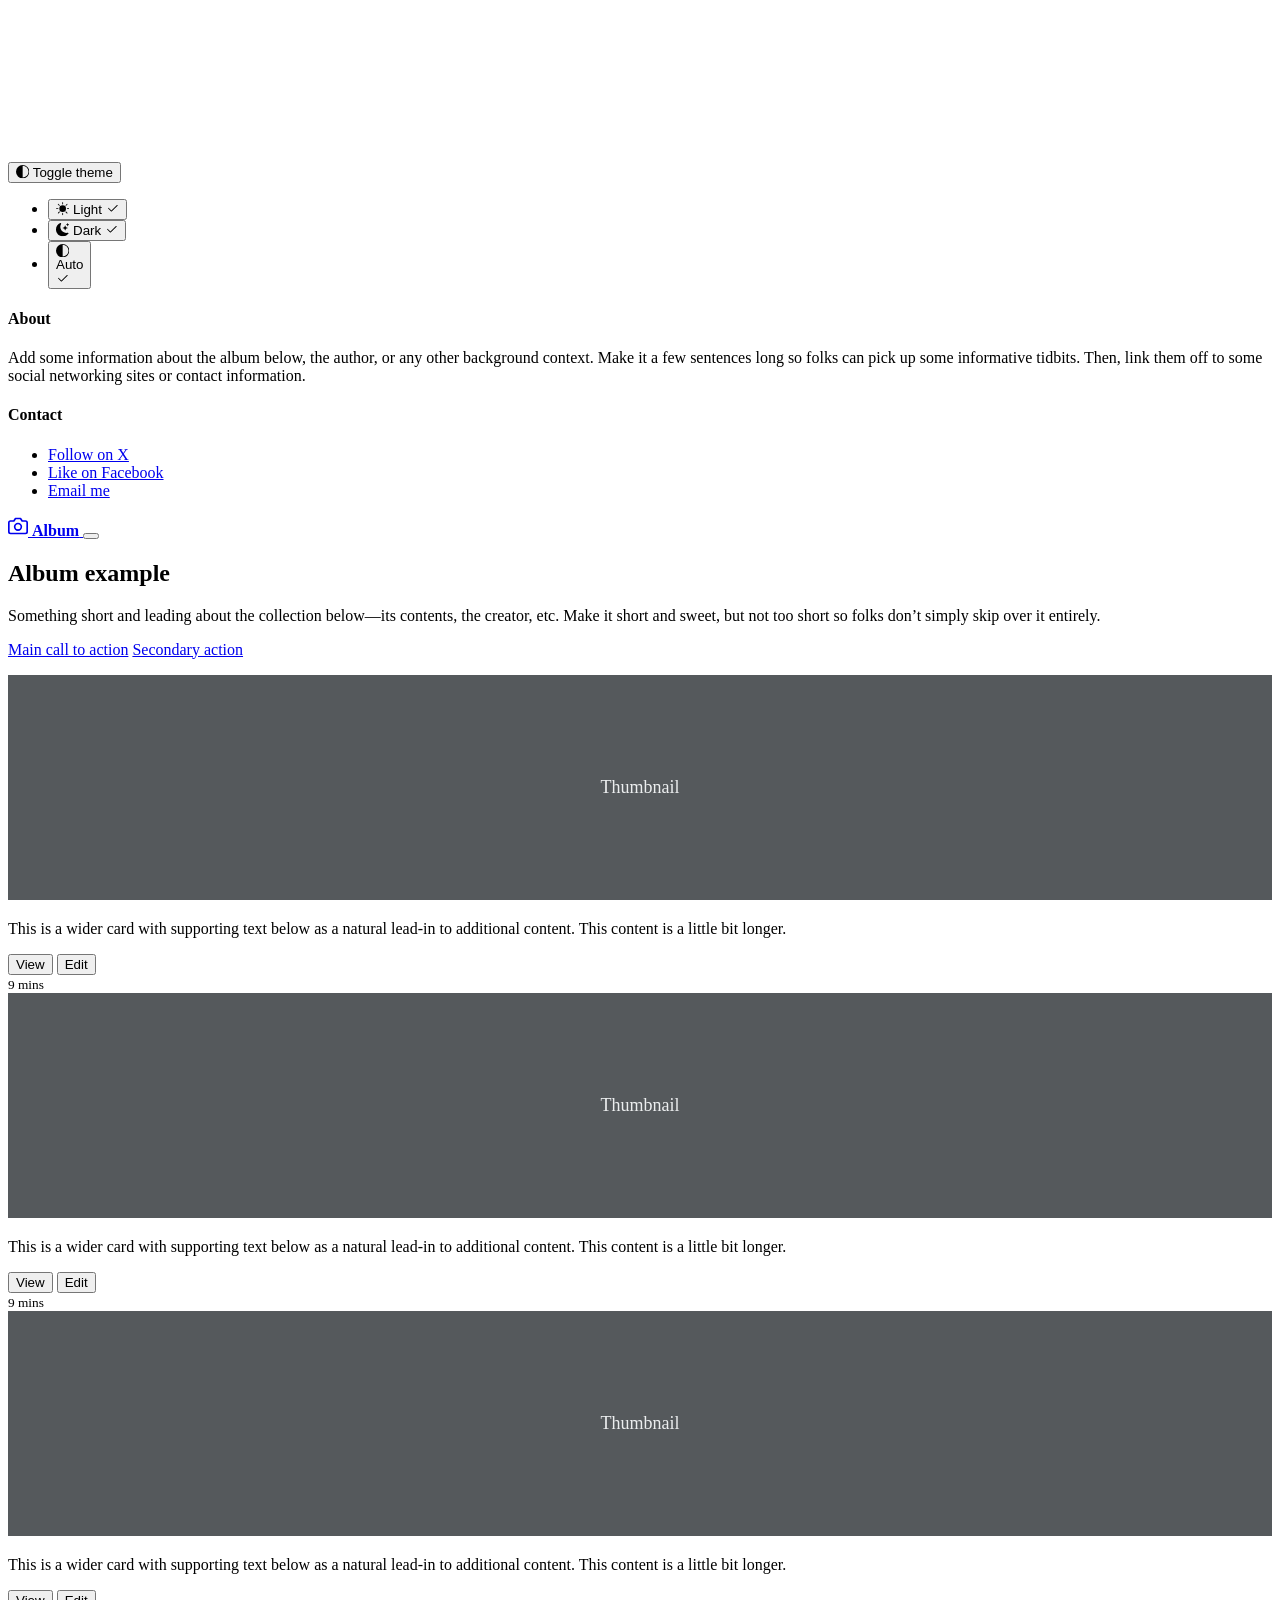
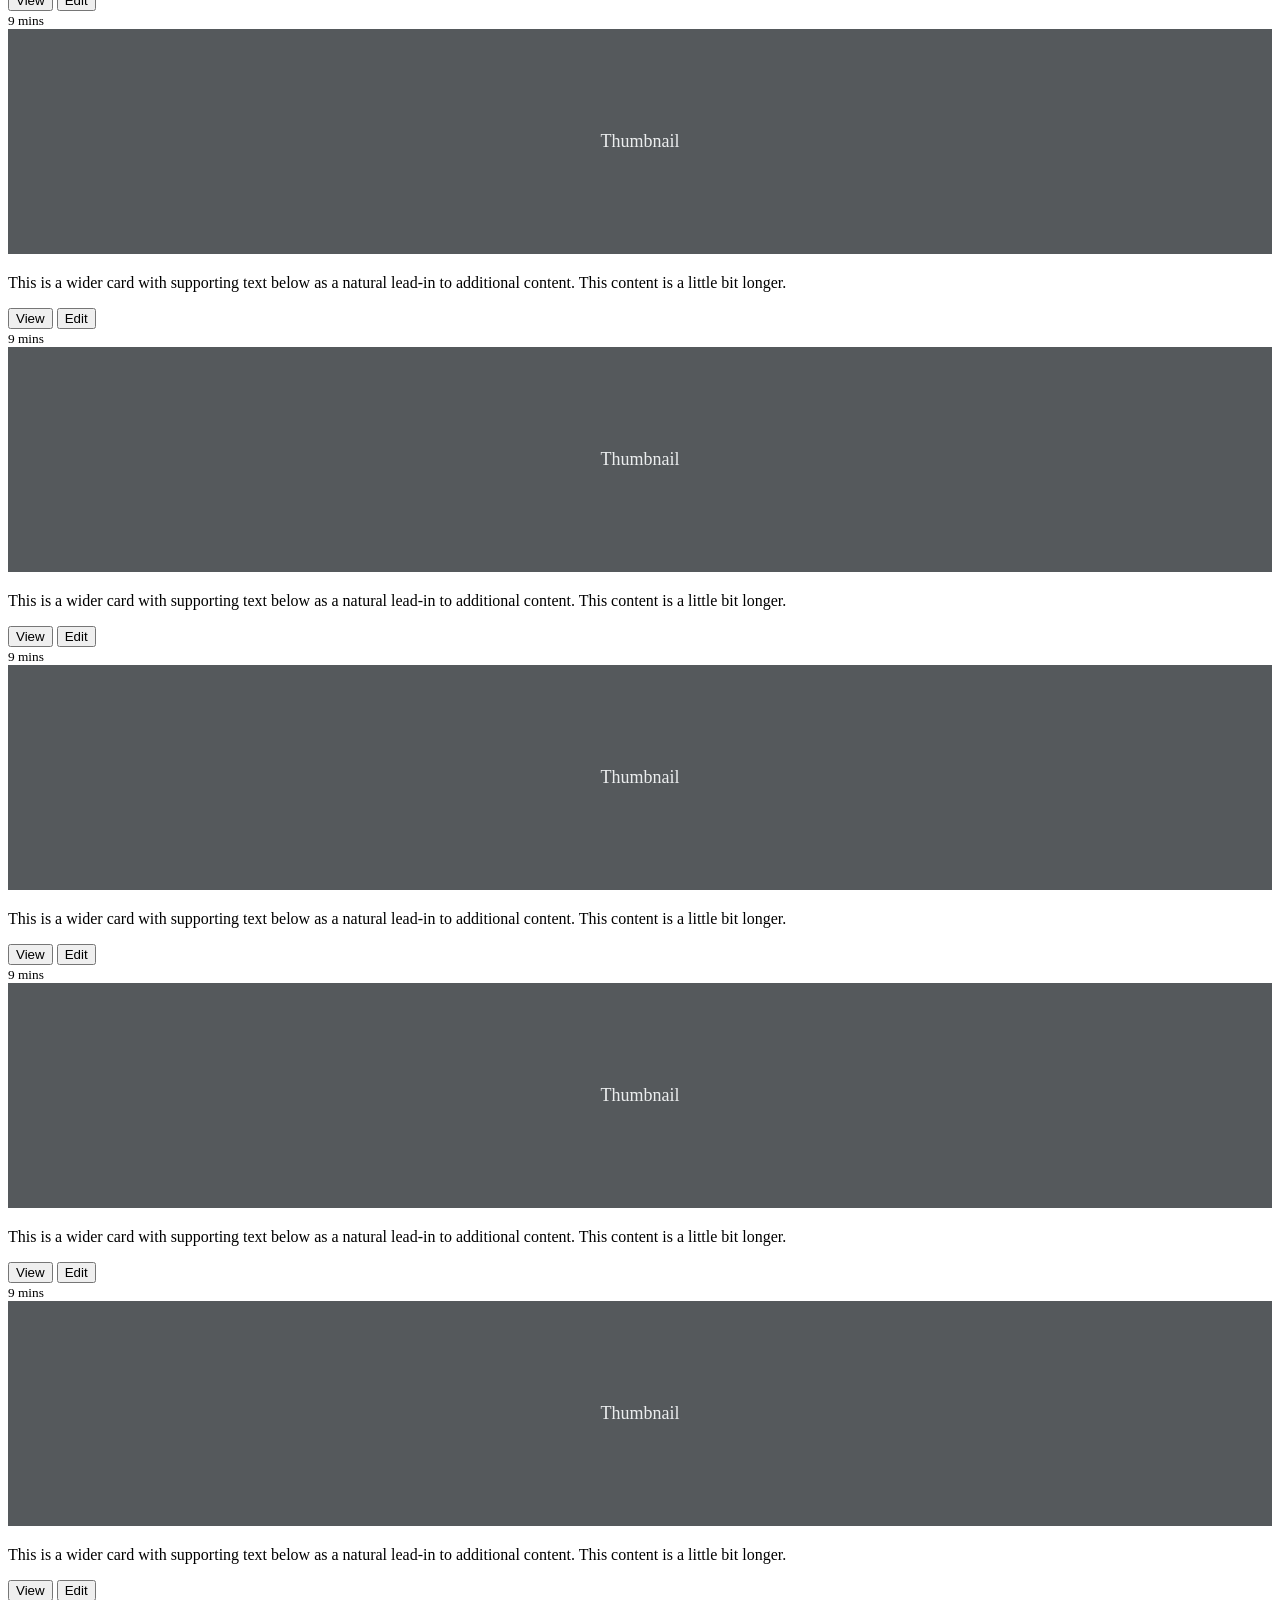
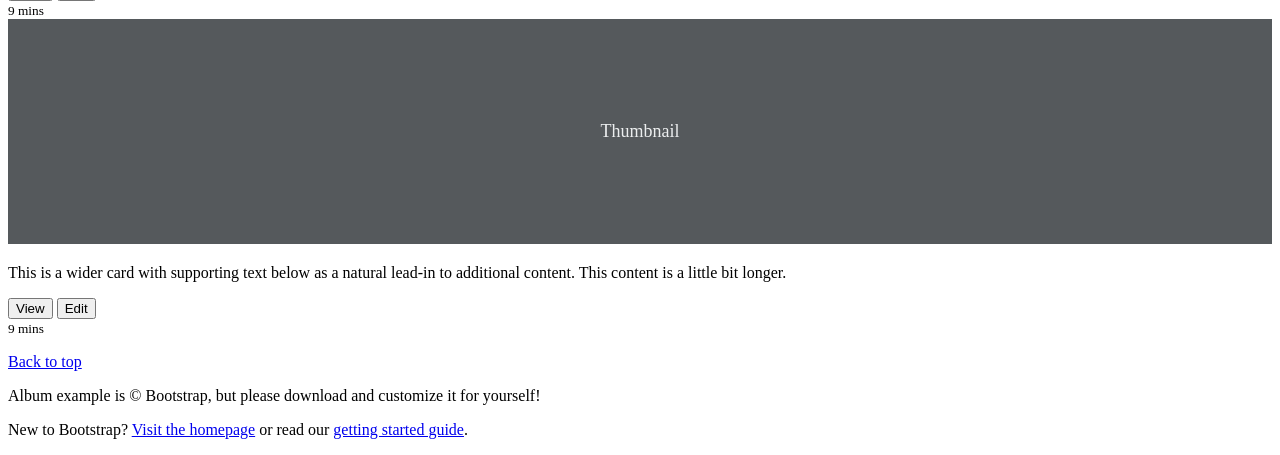
==== sample.html @ ef29e716 "a" ====
<!doctype html>
<html lang="en" data-bs-theme="auto">
  <head>
    <meta charset="utf-8" />
    <meta name="viewport" content="width=device-width, initial-scale=1" />
    <meta name="description" content="" />
    <meta
      name="author"
      content="Mark Otto, Jacob Thornton, and Bootstrap contributors"
    />
    <meta name="generator" content="Astro v5.13.2" />
    <title>Album example · Bootstrap v5.3</title>
    <link
      rel="canonical"
      href="https://getbootstrap.jp/docs/5.3/examples/album/"
    />
    <script src="/docs/5.3/assets/js/color-modes.js"></script>
    <link
      href="/docs/5.3/dist/css/bootstrap.min.css"
      rel="stylesheet"
      integrity="sha384-64UC4BEhTGwk3eGpak4nO2jqtl7liTS+juXkSJ2gPAQPmlClQO7s5UgCeR6US48g"
      crossorigin="anonymous"
    />
    <link
      rel="apple-touch-icon"
      href="/docs/5.3/assets/img/favicons/apple-touch-icon.png"
      sizes="180x180"
    />
    <link
      rel="icon"
      href="/docs/5.3/assets/img/favicons/favicon-32x32.png"
      sizes="32x32"
      type="image/png"
    />
    <link
      rel="icon"
      href="/docs/5.3/assets/img/favicons/favicon-16x16.png"
      sizes="16x16"
      type="image/png"
    />
    <link rel="manifest" href="/docs/5.3/assets/img/favicons/manifest.json" />
    <link
      rel="mask-icon"
      href="/docs/5.3/assets/img/favicons/safari-pinned-tab.svg"
      color="#712cf9"
    />
    <link rel="icon" href="/docs/5.3/assets/img/favicons/favicon.ico" />
    <meta name="theme-color" content="#712cf9" />
    <style>
      .bd-placeholder-img {
        font-size: 1.125rem;
        text-anchor: middle;
        -webkit-user-select: none;
        -moz-user-select: none;
        user-select: none;
      }
      @media (min-width: 768px) {
        .bd-placeholder-img-lg {
          font-size: 3.5rem;
        }
      }
      .b-example-divider {
        width: 100%;
        height: 3rem;
        background-color: #0000001a;
        border: solid rgba(0, 0, 0, 0.15);
        border-width: 1px 0;
        box-shadow:
          inset 0 0.5em 1.5em #0000001a,
          inset 0 0.125em 0.5em #00000026;
      }
      .b-example-vr {
        flex-shrink: 0;
        width: 1.5rem;
        height: 100vh;
      }
      .bi {
        vertical-align: -0.125em;
        fill: currentColor;
      }
      .nav-scroller {
        position: relative;
        z-index: 2;
        height: 2.75rem;
        overflow-y: hidden;
      }
      .nav-scroller .nav {
        display: flex;
        flex-wrap: nowrap;
        padding-bottom: 1rem;
        margin-top: -1px;
        overflow-x: auto;
        text-align: center;
        white-space: nowrap;
        -webkit-overflow-scrolling: touch;
      }
      .btn-bd-primary {
        --bd-violet-bg: #712cf9;
        --bd-violet-rgb: 112.520718, 44.062154, 249.437846;
        --bs-btn-font-weight: 600;
        --bs-btn-color: var(--bs-white);
        --bs-btn-bg: var(--bd-violet-bg);
        --bs-btn-border-color: var(--bd-violet-bg);
        --bs-btn-hover-color: var(--bs-white);
        --bs-btn-hover-bg: #6528e0;
        --bs-btn-hover-border-color: #6528e0;
        --bs-btn-focus-shadow-rgb: var(--bd-violet-rgb);
        --bs-btn-active-color: var(--bs-btn-hover-color);
        --bs-btn-active-bg: #5a23c8;
        --bs-btn-active-border-color: #5a23c8;
      }
      .bd-mode-toggle {
        z-index: 1500;
      }
      .bd-mode-toggle .bi {
        width: 1em;
        height: 1em;
      }
      .bd-mode-toggle .dropdown-menu .active .bi {
        display: block !important;
      }
    </style>
  </head>
  <body>
    <svg xmlns="http://www.w3.org/2000/svg" class="d-none">
      <symbol id="check2" viewBox="0 0 16 16">
        <path
          d="M13.854 3.646a.5.5 0 0 1 0 .708l-7 7a.5.5 0 0 1-.708 0l-3.5-3.5a.5.5 0 1 1 .708-.708L6.5 10.293l6.646-6.647a.5.5 0 0 1 .708 0z"
        ></path>
      </symbol>
      <symbol id="circle-half" viewBox="0 0 16 16">
        <path
          d="M8 15A7 7 0 1 0 8 1v14zm0 1A8 8 0 1 1 8 0a8 8 0 0 1 0 16z"
        ></path>
      </symbol>
      <symbol id="moon-stars-fill" viewBox="0 0 16 16">
        <path
          d="M6 .278a.768.768 0 0 1 .08.858 7.208 7.208 0 0 0-.878 3.46c0 4.021 3.278 7.277 7.318 7.277.527 0 1.04-.055 1.533-.16a.787.787 0 0 1 .81.316.733.733 0 0 1-.031.893A8.349 8.349 0 0 1 8.344 16C3.734 16 0 12.286 0 7.71 0 4.266 2.114 1.312 5.124.06A.752.752 0 0 1 6 .278z"
        ></path>
        <path
          d="M10.794 3.148a.217.217 0 0 1 .412 0l.387 1.162c.173.518.579.924 1.097 1.097l1.162.387a.217.217 0 0 1 0 .412l-1.162.387a1.734 1.734 0 0 0-1.097 1.097l-.387 1.162a.217.217 0 0 1-.412 0l-.387-1.162A1.734 1.734 0 0 0 9.31 6.593l-1.162-.387a.217.217 0 0 1 0-.412l1.162-.387a1.734 1.734 0 0 0 1.097-1.097l.387-1.162zM13.863.099a.145.145 0 0 1 .274 0l.258.774c.115.346.386.617.732.732l.774.258a.145.145 0 0 1 0 .274l-.774.258a1.156 1.156 0 0 0-.732.732l-.258.774a.145.145 0 0 1-.274 0l-.258-.774a1.156 1.156 0 0 0-.732-.732l-.774-.258a.145.145 0 0 1 0-.274l.774-.258c.346-.115.617-.386.732-.732L13.863.1z"
        ></path>
      </symbol>
      <symbol id="sun-fill" viewBox="0 0 16 16">
        <path
          d="M8 12a4 4 0 1 0 0-8 4 4 0 0 0 0 8zM8 0a.5.5 0 0 1 .5.5v2a.5.5 0 0 1-1 0v-2A.5.5 0 0 1 8 0zm0 13a.5.5 0 0 1 .5.5v2a.5.5 0 0 1-1 0v-2A.5.5 0 0 1 8 13zm8-5a.5.5 0 0 1-.5.5h-2a.5.5 0 0 1 0-1h2a.5.5 0 0 1 .5.5zM3 8a.5.5 0 0 1-.5.5h-2a.5.5 0 0 1 0-1h2A.5.5 0 0 1 3 8zm10.657-5.657a.5.5 0 0 1 0 .707l-1.414 1.415a.5.5 0 1 1-.707-.708l1.414-1.414a.5.5 0 0 1 .707 0zm-9.193 9.193a.5.5 0 0 1 0 .707L3.05 13.657a.5.5 0 0 1-.707-.707l1.414-1.414a.5.5 0 0 1 .707 0zm9.193 2.121a.5.5 0 0 1-.707 0l-1.414-1.414a.5.5 0 0 1 .707-.707l1.414 1.414a.5.5 0 0 1 0 .707zM4.464 4.465a.5.5 0 0 1-.707 0L2.343 3.05a.5.5 0 1 1 .707-.707l1.414 1.414a.5.5 0 0 1 0 .708z"
        ></path>
      </symbol>
    </svg>
    <div
      class="dropdown position-fixed bottom-0 end-0 mb-3 me-3 bd-mode-toggle"
    >
      <button
        class="btn btn-bd-primary py-2 dropdown-toggle d-flex align-items-center"
        id="bd-theme"
        type="button"
        aria-expanded="false"
        data-bs-toggle="dropdown"
        aria-label="Toggle theme (auto)"
      >
        <svg class="bi my-1 theme-icon-active" aria-hidden="true">
          <use href="#circle-half"></use>
        </svg>
        <span class="visually-hidden" id="bd-theme-text">Toggle theme</span>
      </button>
      <ul
        class="dropdown-menu dropdown-menu-end shadow"
        aria-labelledby="bd-theme-text"
      >
        <li>
          <button
            type="button"
            class="dropdown-item d-flex align-items-center"
            data-bs-theme-value="light"
            aria-pressed="false"
          >
            <svg class="bi me-2 opacity-50" aria-hidden="true">
              <use href="#sun-fill"></use>
            </svg>
            Light
            <svg class="bi ms-auto d-none" aria-hidden="true">
              <use href="#check2"></use>
            </svg>
          </button>
        </li>
        <li>
          <button
            type="button"
            class="dropdown-item d-flex align-items-center"
            data-bs-theme-value="dark"
            aria-pressed="false"
          >
            <svg class="bi me-2 opacity-50" aria-hidden="true">
              <use href="#moon-stars-fill"></use>
            </svg>
            Dark
            <svg class="bi ms-auto d-none" aria-hidden="true">
              <use href="#check2"></use>
            </svg>
          </button>
        </li>
        <li>
          <button
            type="button"
            class="dropdown-item d-flex align-items-center active"
            data-bs-theme-value="auto"
            aria-pressed="true"
          >
            <svg class="bi me-2 opacity-50" aria-hidden="true">
              <use href="#circle-half"></use>
            </svg>
            Auto
            <svg class="bi ms-auto d-none" aria-hidden="true">
              <use href="#check2"></use>
            </svg>
          </button>
        </li>
      </ul>
    </div>
    <header data-bs-theme="dark">
      <div class="collapse text-bg-dark" id="navbarHeader">
        <div class="container">
          <div class="row">
            <div class="col-sm-8 col-md-7 py-4">
              <h4>About</h4>
              <p class="text-body-secondary">
                Add some information about the album below, the author, or any
                other background context. Make it a few sentences long so folks
                can pick up some informative tidbits. Then, link them off to
                some social networking sites or contact information.
              </p>
            </div>
            <div class="col-sm-4 offset-md-1 py-4">
              <h4>Contact</h4>
              <ul class="list-unstyled">
                <li><a href="#" class="text-white">Follow on X</a></li>
                <li><a href="#" class="text-white">Like on Facebook</a></li>
                <li><a href="#" class="text-white">Email me</a></li>
              </ul>
            </div>
          </div>
        </div>
      </div>
      <div class="navbar navbar-dark bg-dark shadow-sm">
        <div class="container">
          <a href="#" class="navbar-brand d-flex align-items-center">
            <svg
              xmlns="http://www.w3.org/2000/svg"
              width="20"
              height="20"
              fill="none"
              stroke="currentColor"
              stroke-linecap="round"
              stroke-linejoin="round"
              stroke-width="2"
              aria-hidden="true"
              class="me-2"
              viewBox="0 0 24 24"
            >
              <path
                d="M23 19a2 2 0 0 1-2 2H3a2 2 0 0 1-2-2V8a2 2 0 0 1 2-2h4l2-3h6l2 3h4a2 2 0 0 1 2 2z"
              ></path>
              <circle cx="12" cy="13" r="4"></circle>
            </svg>
            <strong>Album</strong>
          </a>
          <button
            class="navbar-toggler"
            type="button"
            data-bs-toggle="collapse"
            data-bs-target="#navbarHeader"
            aria-controls="navbarHeader"
            aria-expanded="false"
            aria-label="Toggle navigation"
          >
            <span class="navbar-toggler-icon"></span>
          </button>
        </div>
      </div>
    </header>
    <main>
      <section class="py-5 text-center container">
        <div class="row py-lg-5">
          <div class="col-lg-6 col-md-8 mx-auto">
            <h1 class="fw-light">Album example</h1>
            <p class="lead text-body-secondary">
              Something short and leading about the collection below—its
              contents, the creator, etc. Make it short and sweet, but not too
              short so folks don’t simply skip over it entirely.
            </p>
            <p>
              <a href="#" class="btn btn-primary my-2">Main call to action</a>
              <a href="#" class="btn btn-secondary my-2">Secondary action</a>
            </p>
          </div>
        </div>
      </section>
      <div class="album py-5 bg-body-tertiary">
        <div class="container">
          <div class="row row-cols-1 row-cols-sm-2 row-cols-md-3 g-3">
            <div class="col">
              <div class="card shadow-sm">
                <svg
                  aria-label="Placeholder: Thumbnail"
                  class="bd-placeholder-img card-img-top"
                  height="225"
                  preserveAspectRatio="xMidYMid slice"
                  role="img"
                  width="100%"
                  xmlns="http://www.w3.org/2000/svg"
                >
                  <title>Placeholder</title>
                  <rect width="100%" height="100%" fill="#55595c"></rect>
                  <text x="50%" y="50%" fill="#eceeef" dy=".3em">
                    Thumbnail
                  </text>
                </svg>
                <div class="card-body">
                  <p class="card-text">
                    This is a wider card with supporting text below as a natural
                    lead-in to additional content. This content is a little bit
                    longer.
                  </p>
                  <div
                    class="d-flex justify-content-between align-items-center"
                  >
                    <div class="btn-group">
                      <button
                        type="button"
                        class="btn btn-sm btn-outline-secondary"
                      >
                        View
                      </button>
                      <button
                        type="button"
                        class="btn btn-sm btn-outline-secondary"
                      >
                        Edit
                      </button>
                    </div>
                    <small class="text-body-secondary">9 mins</small>
                  </div>
                </div>
              </div>
            </div>
            <div class="col">
              <div class="card shadow-sm">
                <svg
                  aria-label="Placeholder: Thumbnail"
                  class="bd-placeholder-img card-img-top"
                  height="225"
                  preserveAspectRatio="xMidYMid slice"
                  role="img"
                  width="100%"
                  xmlns="http://www.w3.org/2000/svg"
                >
                  <title>Placeholder</title>
                  <rect width="100%" height="100%" fill="#55595c"></rect>
                  <text x="50%" y="50%" fill="#eceeef" dy=".3em">
                    Thumbnail
                  </text>
                </svg>
                <div class="card-body">
                  <p class="card-text">
                    This is a wider card with supporting text below as a natural
                    lead-in to additional content. This content is a little bit
                    longer.
                  </p>
                  <div
                    class="d-flex justify-content-between align-items-center"
                  >
                    <div class="btn-group">
                      <button
                        type="button"
                        class="btn btn-sm btn-outline-secondary"
                      >
                        View
                      </button>
                      <button
                        type="button"
                        class="btn btn-sm btn-outline-secondary"
                      >
                        Edit
                      </button>
                    </div>
                    <small class="text-body-secondary">9 mins</small>
                  </div>
                </div>
              </div>
            </div>
            <div class="col">
              <div class="card shadow-sm">
                <svg
                  aria-label="Placeholder: Thumbnail"
                  class="bd-placeholder-img card-img-top"
                  height="225"
                  preserveAspectRatio="xMidYMid slice"
                  role="img"
                  width="100%"
                  xmlns="http://www.w3.org/2000/svg"
                >
                  <title>Placeholder</title>
                  <rect width="100%" height="100%" fill="#55595c"></rect>
                  <text x="50%" y="50%" fill="#eceeef" dy=".3em">
                    Thumbnail
                  </text>
                </svg>
                <div class="card-body">
                  <p class="card-text">
                    This is a wider card with supporting text below as a natural
                    lead-in to additional content. This content is a little bit
                    longer.
                  </p>
                  <div
                    class="d-flex justify-content-between align-items-center"
                  >
                    <div class="btn-group">
                      <button
                        type="button"
                        class="btn btn-sm btn-outline-secondary"
                      >
                        View
                      </button>
                      <button
                        type="button"
                        class="btn btn-sm btn-outline-secondary"
                      >
                        Edit
                      </button>
                    </div>
                    <small class="text-body-secondary">9 mins</small>
                  </div>
                </div>
              </div>
            </div>
            <div class="col">
              <div class="card shadow-sm">
                <svg
                  aria-label="Placeholder: Thumbnail"
                  class="bd-placeholder-img card-img-top"
                  height="225"
                  preserveAspectRatio="xMidYMid slice"
                  role="img"
                  width="100%"
                  xmlns="http://www.w3.org/2000/svg"
                >
                  <title>Placeholder</title>
                  <rect width="100%" height="100%" fill="#55595c"></rect>
                  <text x="50%" y="50%" fill="#eceeef" dy=".3em">
                    Thumbnail
                  </text>
                </svg>
                <div class="card-body">
                  <p class="card-text">
                    This is a wider card with supporting text below as a natural
                    lead-in to additional content. This content is a little bit
                    longer.
                  </p>
                  <div
                    class="d-flex justify-content-between align-items-center"
                  >
                    <div class="btn-group">
                      <button
                        type="button"
                        class="btn btn-sm btn-outline-secondary"
                      >
                        View
                      </button>
                      <button
                        type="button"
                        class="btn btn-sm btn-outline-secondary"
                      >
                        Edit
                      </button>
                    </div>
                    <small class="text-body-secondary">9 mins</small>
                  </div>
                </div>
              </div>
            </div>
            <div class="col">
              <div class="card shadow-sm">
                <svg
                  aria-label="Placeholder: Thumbnail"
                  class="bd-placeholder-img card-img-top"
                  height="225"
                  preserveAspectRatio="xMidYMid slice"
                  role="img"
                  width="100%"
                  xmlns="http://www.w3.org/2000/svg"
                >
                  <title>Placeholder</title>
                  <rect width="100%" height="100%" fill="#55595c"></rect>
                  <text x="50%" y="50%" fill="#eceeef" dy=".3em">
                    Thumbnail
                  </text>
                </svg>
                <div class="card-body">
                  <p class="card-text">
                    This is a wider card with supporting text below as a natural
                    lead-in to additional content. This content is a little bit
                    longer.
                  </p>
                  <div
                    class="d-flex justify-content-between align-items-center"
                  >
                    <div class="btn-group">
                      <button
                        type="button"
                        class="btn btn-sm btn-outline-secondary"
                      >
                        View
                      </button>
                      <button
                        type="button"
                        class="btn btn-sm btn-outline-secondary"
                      >
                        Edit
                      </button>
                    </div>
                    <small class="text-body-secondary">9 mins</small>
                  </div>
                </div>
              </div>
            </div>
            <div class="col">
              <div class="card shadow-sm">
                <svg
                  aria-label="Placeholder: Thumbnail"
                  class="bd-placeholder-img card-img-top"
                  height="225"
                  preserveAspectRatio="xMidYMid slice"
                  role="img"
                  width="100%"
                  xmlns="http://www.w3.org/2000/svg"
                >
                  <title>Placeholder</title>
                  <rect width="100%" height="100%" fill="#55595c"></rect>
                  <text x="50%" y="50%" fill="#eceeef" dy=".3em">
                    Thumbnail
                  </text>
                </svg>
                <div class="card-body">
                  <p class="card-text">
                    This is a wider card with supporting text below as a natural
                    lead-in to additional content. This content is a little bit
                    longer.
                  </p>
                  <div
                    class="d-flex justify-content-between align-items-center"
                  >
                    <div class="btn-group">
                      <button
                        type="button"
                        class="btn btn-sm btn-outline-secondary"
                      >
                        View
                      </button>
                      <button
                        type="button"
                        class="btn btn-sm btn-outline-secondary"
                      >
                        Edit
                      </button>
                    </div>
                    <small class="text-body-secondary">9 mins</small>
                  </div>
                </div>
              </div>
            </div>
            <div class="col">
              <div class="card shadow-sm">
                <svg
                  aria-label="Placeholder: Thumbnail"
                  class="bd-placeholder-img card-img-top"
                  height="225"
                  preserveAspectRatio="xMidYMid slice"
                  role="img"
                  width="100%"
                  xmlns="http://www.w3.org/2000/svg"
                >
                  <title>Placeholder</title>
                  <rect width="100%" height="100%" fill="#55595c"></rect>
                  <text x="50%" y="50%" fill="#eceeef" dy=".3em">
                    Thumbnail
                  </text>
                </svg>
                <div class="card-body">
                  <p class="card-text">
                    This is a wider card with supporting text below as a natural
                    lead-in to additional content. This content is a little bit
                    longer.
                  </p>
                  <div
                    class="d-flex justify-content-between align-items-center"
                  >
                    <div class="btn-group">
                      <button
                        type="button"
                        class="btn btn-sm btn-outline-secondary"
                      >
                        View
                      </button>
                      <button
                        type="button"
                        class="btn btn-sm btn-outline-secondary"
                      >
                        Edit
                      </button>
                    </div>
                    <small class="text-body-secondary">9 mins</small>
                  </div>
                </div>
              </div>
            </div>
            <div class="col">
              <div class="card shadow-sm">
                <svg
                  aria-label="Placeholder: Thumbnail"
                  class="bd-placeholder-img card-img-top"
                  height="225"
                  preserveAspectRatio="xMidYMid slice"
                  role="img"
                  width="100%"
                  xmlns="http://www.w3.org/2000/svg"
                >
                  <title>Placeholder</title>
                  <rect width="100%" height="100%" fill="#55595c"></rect>
                  <text x="50%" y="50%" fill="#eceeef" dy=".3em">
                    Thumbnail
                  </text>
                </svg>
                <div class="card-body">
                  <p class="card-text">
                    This is a wider card with supporting text below as a natural
                    lead-in to additional content. This content is a little bit
                    longer.
                  </p>
                  <div
                    class="d-flex justify-content-between align-items-center"
                  >
                    <div class="btn-group">
                      <button
                        type="button"
                        class="btn btn-sm btn-outline-secondary"
                      >
                        View
                      </button>
                      <button
                        type="button"
                        class="btn btn-sm btn-outline-secondary"
                      >
                        Edit
                      </button>
                    </div>
                    <small class="text-body-secondary">9 mins</small>
                  </div>
                </div>
              </div>
            </div>
            <div class="col">
              <div class="card shadow-sm">
                <svg
                  aria-label="Placeholder: Thumbnail"
                  class="bd-placeholder-img card-img-top"
                  height="225"
                  preserveAspectRatio="xMidYMid slice"
                  role="img"
                  width="100%"
                  xmlns="http://www.w3.org/2000/svg"
                >
                  <title>Placeholder</title>
                  <rect width="100%" height="100%" fill="#55595c"></rect>
                  <text x="50%" y="50%" fill="#eceeef" dy=".3em">
                    Thumbnail
                  </text>
                </svg>
                <div class="card-body">
                  <p class="card-text">
                    This is a wider card with supporting text below as a natural
                    lead-in to additional content. This content is a little bit
                    longer.
                  </p>
                  <div
                    class="d-flex justify-content-between align-items-center"
                  >
                    <div class="btn-group">
                      <button
                        type="button"
                        class="btn btn-sm btn-outline-secondary"
                      >
                        View
                      </button>
                      <button
                        type="button"
                        class="btn btn-sm btn-outline-secondary"
                      >
                        Edit
                      </button>
                    </div>
                    <small class="text-body-secondary">9 mins</small>
                  </div>
                </div>
              </div>
            </div>
          </div>
        </div>
      </div>
    </main>
    <footer class="text-body-secondary py-5">
      <div class="container">
        <p class="float-end mb-1"><a href="#">Back to top</a></p>
        <p class="mb-1">
          Album example is &copy; Bootstrap, but please download and customize
          it for yourself!
        </p>
        <p class="mb-0">
          New to Bootstrap? <a href="/">Visit the homepage</a> or read our
          <a href="/docs/5.3/getting-started/introduction"
            >getting started guide</a
          >.
        </p>
      </div>
    </footer>
    <script
      src="/docs/5.3/dist/js/bootstrap.bundle.min.js"
      integrity="sha384-jdSIJTK9l6XwXj3RixpVDXtMcA2bFd9O81RlLAwhpr2oXRqvQP88rr16IeFXTgFE"
      crossorigin="anonymous"
      class="astro-vvvwv3sm"
    ></script>
  </body>
</html>
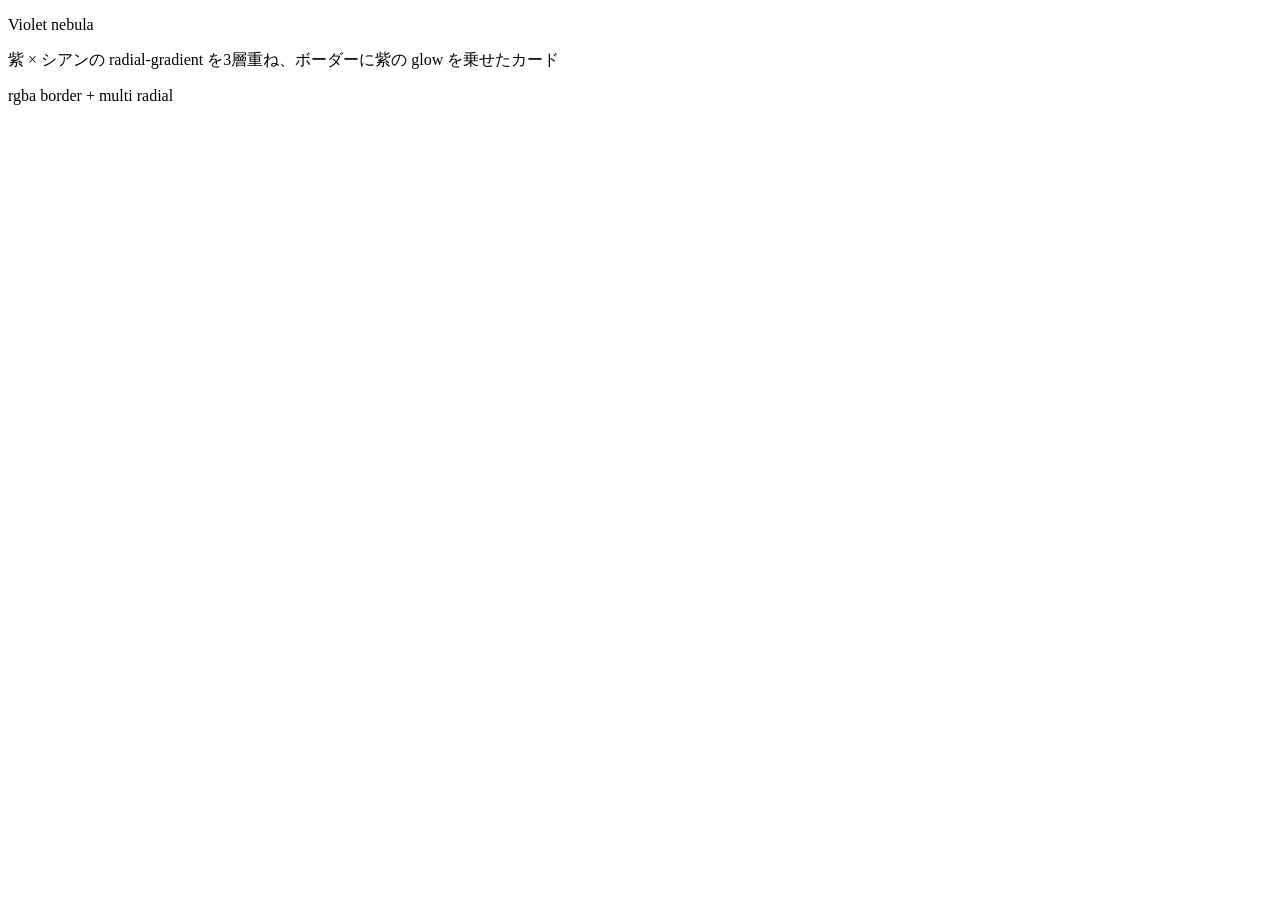
==== commit ccc07546: "a" ====
--- a/sample.html
+++ b/sample.html
@@ -1,732 +1,21 @@
-<!doctype html>
-<html lang="en" data-bs-theme="auto">
-  <head>
-    <meta charset="utf-8" />
-    <meta name="viewport" content="width=device-width, initial-scale=1" />
-    <meta name="description" content="" />
-    <meta
-      name="author"
-      content="Mark Otto, Jacob Thornton, and Bootstrap contributors"
-    />
-    <meta name="generator" content="Astro v5.13.2" />
-    <title>Album example · Bootstrap v5.3</title>
-    <link
-      rel="canonical"
-      href="https://getbootstrap.jp/docs/5.3/examples/album/"
-    />
-    <script src="/docs/5.3/assets/js/color-modes.js"></script>
-    <link
-      href="/docs/5.3/dist/css/bootstrap.min.css"
-      rel="stylesheet"
-      integrity="sha384-64UC4BEhTGwk3eGpak4nO2jqtl7liTS+juXkSJ2gPAQPmlClQO7s5UgCeR6US48g"
-      crossorigin="anonymous"
-    />
-    <link
-      rel="apple-touch-icon"
-      href="/docs/5.3/assets/img/favicons/apple-touch-icon.png"
-      sizes="180x180"
-    />
-    <link
-      rel="icon"
-      href="/docs/5.3/assets/img/favicons/favicon-32x32.png"
-      sizes="32x32"
-      type="image/png"
-    />
-    <link
-      rel="icon"
-      href="/docs/5.3/assets/img/favicons/favicon-16x16.png"
-      sizes="16x16"
-      type="image/png"
-    />
-    <link rel="manifest" href="/docs/5.3/assets/img/favicons/manifest.json" />
-    <link
-      rel="mask-icon"
-      href="/docs/5.3/assets/img/favicons/safari-pinned-tab.svg"
-      color="#712cf9"
-    />
-    <link rel="icon" href="/docs/5.3/assets/img/favicons/favicon.ico" />
-    <meta name="theme-color" content="#712cf9" />
-    <style>
-      .bd-placeholder-img {
-        font-size: 1.125rem;
-        text-anchor: middle;
-        -webkit-user-select: none;
-        -moz-user-select: none;
-        user-select: none;
-      }
-      @media (min-width: 768px) {
-        .bd-placeholder-img-lg {
-          font-size: 3.5rem;
-        }
-      }
-      .b-example-divider {
-        width: 100%;
-        height: 3rem;
-        background-color: #0000001a;
-        border: solid rgba(0, 0, 0, 0.15);
-        border-width: 1px 0;
-        box-shadow:
-          inset 0 0.5em 1.5em #0000001a,
-          inset 0 0.125em 0.5em #00000026;
-      }
-      .b-example-vr {
-        flex-shrink: 0;
-        width: 1.5rem;
-        height: 100vh;
-      }
-      .bi {
-        vertical-align: -0.125em;
-        fill: currentColor;
-      }
-      .nav-scroller {
-        position: relative;
-        z-index: 2;
-        height: 2.75rem;
-        overflow-y: hidden;
-      }
-      .nav-scroller .nav {
-        display: flex;
-        flex-wrap: nowrap;
-        padding-bottom: 1rem;
-        margin-top: -1px;
-        overflow-x: auto;
-        text-align: center;
-        white-space: nowrap;
-        -webkit-overflow-scrolling: touch;
-      }
-      .btn-bd-primary {
-        --bd-violet-bg: #712cf9;
-        --bd-violet-rgb: 112.520718, 44.062154, 249.437846;
-        --bs-btn-font-weight: 600;
-        --bs-btn-color: var(--bs-white);
-        --bs-btn-bg: var(--bd-violet-bg);
-        --bs-btn-border-color: var(--bd-violet-bg);
-        --bs-btn-hover-color: var(--bs-white);
-        --bs-btn-hover-bg: #6528e0;
-        --bs-btn-hover-border-color: #6528e0;
-        --bs-btn-focus-shadow-rgb: var(--bd-violet-rgb);
-        --bs-btn-active-color: var(--bs-btn-hover-color);
-        --bs-btn-active-bg: #5a23c8;
-        --bs-btn-active-border-color: #5a23c8;
-      }
-      .bd-mode-toggle {
-        z-index: 1500;
-      }
-      .bd-mode-toggle .bi {
-        width: 1em;
-        height: 1em;
-      }
-      .bd-mode-toggle .dropdown-menu .active .bi {
-        display: block !important;
-      }
-    </style>
-  </head>
-  <body>
-    <svg xmlns="http://www.w3.org/2000/svg" class="d-none">
-      <symbol id="check2" viewBox="0 0 16 16">
-        <path
-          d="M13.854 3.646a.5.5 0 0 1 0 .708l-7 7a.5.5 0 0 1-.708 0l-3.5-3.5a.5.5 0 1 1 .708-.708L6.5 10.293l6.646-6.647a.5.5 0 0 1 .708 0z"
-        ></path>
-      </symbol>
-      <symbol id="circle-half" viewBox="0 0 16 16">
-        <path
-          d="M8 15A7 7 0 1 0 8 1v14zm0 1A8 8 0 1 1 8 0a8 8 0 0 1 0 16z"
-        ></path>
-      </symbol>
-      <symbol id="moon-stars-fill" viewBox="0 0 16 16">
-        <path
-          d="M6 .278a.768.768 0 0 1 .08.858 7.208 7.208 0 0 0-.878 3.46c0 4.021 3.278 7.277 7.318 7.277.527 0 1.04-.055 1.533-.16a.787.787 0 0 1 .81.316.733.733 0 0 1-.031.893A8.349 8.349 0 0 1 8.344 16C3.734 16 0 12.286 0 7.71 0 4.266 2.114 1.312 5.124.06A.752.752 0 0 1 6 .278z"
-        ></path>
-        <path
-          d="M10.794 3.148a.217.217 0 0 1 .412 0l.387 1.162c.173.518.579.924 1.097 1.097l1.162.387a.217.217 0 0 1 0 .412l-1.162.387a1.734 1.734 0 0 0-1.097 1.097l-.387 1.162a.217.217 0 0 1-.412 0l-.387-1.162A1.734 1.734 0 0 0 9.31 6.593l-1.162-.387a.217.217 0 0 1 0-.412l1.162-.387a1.734 1.734 0 0 0 1.097-1.097l.387-1.162zM13.863.099a.145.145 0 0 1 .274 0l.258.774c.115.346.386.617.732.732l.774.258a.145.145 0 0 1 0 .274l-.774.258a1.156 1.156 0 0 0-.732.732l-.258.774a.145.145 0 0 1-.274 0l-.258-.774a1.156 1.156 0 0 0-.732-.732l-.774-.258a.145.145 0 0 1 0-.274l.774-.258c.346-.115.617-.386.732-.732L13.863.1z"
-        ></path>
-      </symbol>
-      <symbol id="sun-fill" viewBox="0 0 16 16">
-        <path
-          d="M8 12a4 4 0 1 0 0-8 4 4 0 0 0 0 8zM8 0a.5.5 0 0 1 .5.5v2a.5.5 0 0 1-1 0v-2A.5.5 0 0 1 8 0zm0 13a.5.5 0 0 1 .5.5v2a.5.5 0 0 1-1 0v-2A.5.5 0 0 1 8 13zm8-5a.5.5 0 0 1-.5.5h-2a.5.5 0 0 1 0-1h2a.5.5 0 0 1 .5.5zM3 8a.5.5 0 0 1-.5.5h-2a.5.5 0 0 1 0-1h2A.5.5 0 0 1 3 8zm10.657-5.657a.5.5 0 0 1 0 .707l-1.414 1.415a.5.5 0 1 1-.707-.708l1.414-1.414a.5.5 0 0 1 .707 0zm-9.193 9.193a.5.5 0 0 1 0 .707L3.05 13.657a.5.5 0 0 1-.707-.707l1.414-1.414a.5.5 0 0 1 .707 0zm9.193 2.121a.5.5 0 0 1-.707 0l-1.414-1.414a.5.5 0 0 1 .707-.707l1.414 1.414a.5.5 0 0 1 0 .707zM4.464 4.465a.5.5 0 0 1-.707 0L2.343 3.05a.5.5 0 1 1 .707-.707l1.414 1.414a.5.5 0 0 1 0 .708z"
-        ></path>
-      </symbol>
-    </svg>
-    <div
-      class="dropdown position-fixed bottom-0 end-0 mb-3 me-3 bd-mode-toggle"
-    >
-      <button
-        class="btn btn-bd-primary py-2 dropdown-toggle d-flex align-items-center"
-        id="bd-theme"
-        type="button"
-        aria-expanded="false"
-        data-bs-toggle="dropdown"
-        aria-label="Toggle theme (auto)"
-      >
-        <svg class="bi my-1 theme-icon-active" aria-hidden="true">
-          <use href="#circle-half"></use>
-        </svg>
-        <span class="visually-hidden" id="bd-theme-text">Toggle theme</span>
-      </button>
-      <ul
-        class="dropdown-menu dropdown-menu-end shadow"
-        aria-labelledby="bd-theme-text"
-      >
-        <li>
-          <button
-            type="button"
-            class="dropdown-item d-flex align-items-center"
-            data-bs-theme-value="light"
-            aria-pressed="false"
-          >
-            <svg class="bi me-2 opacity-50" aria-hidden="true">
-              <use href="#sun-fill"></use>
-            </svg>
-            Light
-            <svg class="bi ms-auto d-none" aria-hidden="true">
-              <use href="#check2"></use>
-            </svg>
-          </button>
-        </li>
-        <li>
-          <button
-            type="button"
-            class="dropdown-item d-flex align-items-center"
-            data-bs-theme-value="dark"
-            aria-pressed="false"
-          >
-            <svg class="bi me-2 opacity-50" aria-hidden="true">
-              <use href="#moon-stars-fill"></use>
-            </svg>
-            Dark
-            <svg class="bi ms-auto d-none" aria-hidden="true">
-              <use href="#check2"></use>
-            </svg>
-          </button>
-        </li>
-        <li>
-          <button
-            type="button"
-            class="dropdown-item d-flex align-items-center active"
-            data-bs-theme-value="auto"
-            aria-pressed="true"
-          >
-            <svg class="bi me-2 opacity-50" aria-hidden="true">
-              <use href="#circle-half"></use>
-            </svg>
-            Auto
-            <svg class="bi ms-auto d-none" aria-hidden="true">
-              <use href="#check2"></use>
-            </svg>
-          </button>
-        </li>
-      </ul>
-    </div>
-    <header data-bs-theme="dark">
-      <div class="collapse text-bg-dark" id="navbarHeader">
-        <div class="container">
-          <div class="row">
-            <div class="col-sm-8 col-md-7 py-4">
-              <h4>About</h4>
-              <p class="text-body-secondary">
-                Add some information about the album below, the author, or any
-                other background context. Make it a few sentences long so folks
-                can pick up some informative tidbits. Then, link them off to
-                some social networking sites or contact information.
-              </p>
-            </div>
-            <div class="col-sm-4 offset-md-1 py-4">
-              <h4>Contact</h4>
-              <ul class="list-unstyled">
-                <li><a href="#" class="text-white">Follow on X</a></li>
-                <li><a href="#" class="text-white">Like on Facebook</a></li>
-                <li><a href="#" class="text-white">Email me</a></li>
-              </ul>
-            </div>
-          </div>
-        </div>
-      </div>
-      <div class="navbar navbar-dark bg-dark shadow-sm">
-        <div class="container">
-          <a href="#" class="navbar-brand d-flex align-items-center">
-            <svg
-              xmlns="http://www.w3.org/2000/svg"
-              width="20"
-              height="20"
-              fill="none"
-              stroke="currentColor"
-              stroke-linecap="round"
-              stroke-linejoin="round"
-              stroke-width="2"
-              aria-hidden="true"
-              class="me-2"
-              viewBox="0 0 24 24"
-            >
-              <path
-                d="M23 19a2 2 0 0 1-2 2H3a2 2 0 0 1-2-2V8a2 2 0 0 1 2-2h4l2-3h6l2 3h4a2 2 0 0 1 2 2z"
-              ></path>
-              <circle cx="12" cy="13" r="4"></circle>
-            </svg>
-            <strong>Album</strong>
-          </a>
-          <button
-            class="navbar-toggler"
-            type="button"
-            data-bs-toggle="collapse"
-            data-bs-target="#navbarHeader"
-            aria-controls="navbarHeader"
-            aria-expanded="false"
-            aria-label="Toggle navigation"
-          >
-            <span class="navbar-toggler-icon"></span>
-          </button>
-        </div>
-      </div>
-    </header>
-    <main>
-      <section class="py-5 text-center container">
-        <div class="row py-lg-5">
-          <div class="col-lg-6 col-md-8 mx-auto">
-            <h1 class="fw-light">Album example</h1>
-            <p class="lead text-body-secondary">
-              Something short and leading about the collection below—its
-              contents, the creator, etc. Make it short and sweet, but not too
-              short so folks don’t simply skip over it entirely.
-            </p>
-            <p>
-              <a href="#" class="btn btn-primary my-2">Main call to action</a>
-              <a href="#" class="btn btn-secondary my-2">Secondary action</a>
-            </p>
-          </div>
-        </div>
-      </section>
-      <div class="album py-5 bg-body-tertiary">
-        <div class="container">
-          <div class="row row-cols-1 row-cols-sm-2 row-cols-md-3 g-3">
-            <div class="col">
-              <div class="card shadow-sm">
-                <svg
-                  aria-label="Placeholder: Thumbnail"
-                  class="bd-placeholder-img card-img-top"
-                  height="225"
-                  preserveAspectRatio="xMidYMid slice"
-                  role="img"
-                  width="100%"
-                  xmlns="http://www.w3.org/2000/svg"
-                >
-                  <title>Placeholder</title>
-                  <rect width="100%" height="100%" fill="#55595c"></rect>
-                  <text x="50%" y="50%" fill="#eceeef" dy=".3em">
-                    Thumbnail
-                  </text>
-                </svg>
-                <div class="card-body">
-                  <p class="card-text">
-                    This is a wider card with supporting text below as a natural
-                    lead-in to additional content. This content is a little bit
-                    longer.
-                  </p>
-                  <div
-                    class="d-flex justify-content-between align-items-center"
-                  >
-                    <div class="btn-group">
-                      <button
-                        type="button"
-                        class="btn btn-sm btn-outline-secondary"
-                      >
-                        View
-                      </button>
-                      <button
-                        type="button"
-                        class="btn btn-sm btn-outline-secondary"
-                      >
-                        Edit
-                      </button>
-                    </div>
-                    <small class="text-body-secondary">9 mins</small>
-                  </div>
-                </div>
-              </div>
-            </div>
-            <div class="col">
-              <div class="card shadow-sm">
-                <svg
-                  aria-label="Placeholder: Thumbnail"
-                  class="bd-placeholder-img card-img-top"
-                  height="225"
-                  preserveAspectRatio="xMidYMid slice"
-                  role="img"
-                  width="100%"
-                  xmlns="http://www.w3.org/2000/svg"
-                >
-                  <title>Placeholder</title>
-                  <rect width="100%" height="100%" fill="#55595c"></rect>
-                  <text x="50%" y="50%" fill="#eceeef" dy=".3em">
-                    Thumbnail
-                  </text>
-                </svg>
-                <div class="card-body">
-                  <p class="card-text">
-                    This is a wider card with supporting text below as a natural
-                    lead-in to additional content. This content is a little bit
-                    longer.
-                  </p>
-                  <div
-                    class="d-flex justify-content-between align-items-center"
-                  >
-                    <div class="btn-group">
-                      <button
-                        type="button"
-                        class="btn btn-sm btn-outline-secondary"
-                      >
-                        View
-                      </button>
-                      <button
-                        type="button"
-                        class="btn btn-sm btn-outline-secondary"
-                      >
-                        Edit
-                      </button>
-                    </div>
-                    <small class="text-body-secondary">9 mins</small>
-                  </div>
-                </div>
-              </div>
-            </div>
-            <div class="col">
-              <div class="card shadow-sm">
-                <svg
-                  aria-label="Placeholder: Thumbnail"
-                  class="bd-placeholder-img card-img-top"
-                  height="225"
-                  preserveAspectRatio="xMidYMid slice"
-                  role="img"
-                  width="100%"
-                  xmlns="http://www.w3.org/2000/svg"
-                >
-                  <title>Placeholder</title>
-                  <rect width="100%" height="100%" fill="#55595c"></rect>
-                  <text x="50%" y="50%" fill="#eceeef" dy=".3em">
-                    Thumbnail
-                  </text>
-                </svg>
-                <div class="card-body">
-                  <p class="card-text">
-                    This is a wider card with supporting text below as a natural
-                    lead-in to additional content. This content is a little bit
-                    longer.
-                  </p>
-                  <div
-                    class="d-flex justify-content-between align-items-center"
-                  >
-                    <div class="btn-group">
-                      <button
-                        type="button"
-                        class="btn btn-sm btn-outline-secondary"
-                      >
-                        View
-                      </button>
-                      <button
-                        type="button"
-                        class="btn btn-sm btn-outline-secondary"
-                      >
-                        Edit
-                      </button>
-                    </div>
-                    <small class="text-body-secondary">9 mins</small>
-                  </div>
-                </div>
-              </div>
-            </div>
-            <div class="col">
-              <div class="card shadow-sm">
-                <svg
-                  aria-label="Placeholder: Thumbnail"
-                  class="bd-placeholder-img card-img-top"
-                  height="225"
-                  preserveAspectRatio="xMidYMid slice"
-                  role="img"
-                  width="100%"
-                  xmlns="http://www.w3.org/2000/svg"
-                >
-                  <title>Placeholder</title>
-                  <rect width="100%" height="100%" fill="#55595c"></rect>
-                  <text x="50%" y="50%" fill="#eceeef" dy=".3em">
-                    Thumbnail
-                  </text>
-                </svg>
-                <div class="card-body">
-                  <p class="card-text">
-                    This is a wider card with supporting text below as a natural
-                    lead-in to additional content. This content is a little bit
-                    longer.
-                  </p>
-                  <div
-                    class="d-flex justify-content-between align-items-center"
-                  >
-                    <div class="btn-group">
-                      <button
-                        type="button"
-                        class="btn btn-sm btn-outline-secondary"
-                      >
-                        View
-                      </button>
-                      <button
-                        type="button"
-                        class="btn btn-sm btn-outline-secondary"
-                      >
-                        Edit
-                      </button>
-                    </div>
-                    <small class="text-body-secondary">9 mins</small>
-                  </div>
-                </div>
-              </div>
-            </div>
-            <div class="col">
-              <div class="card shadow-sm">
-                <svg
-                  aria-label="Placeholder: Thumbnail"
-                  class="bd-placeholder-img card-img-top"
-                  height="225"
-                  preserveAspectRatio="xMidYMid slice"
-                  role="img"
-                  width="100%"
-                  xmlns="http://www.w3.org/2000/svg"
-                >
-                  <title>Placeholder</title>
-                  <rect width="100%" height="100%" fill="#55595c"></rect>
-                  <text x="50%" y="50%" fill="#eceeef" dy=".3em">
-                    Thumbnail
-                  </text>
-                </svg>
-                <div class="card-body">
-                  <p class="card-text">
-                    This is a wider card with supporting text below as a natural
-                    lead-in to additional content. This content is a little bit
-                    longer.
-                  </p>
-                  <div
-                    class="d-flex justify-content-between align-items-center"
-                  >
-                    <div class="btn-group">
-                      <button
-                        type="button"
-                        class="btn btn-sm btn-outline-secondary"
-                      >
-                        View
-                      </button>
-                      <button
-                        type="button"
-                        class="btn btn-sm btn-outline-secondary"
-                      >
-                        Edit
-                      </button>
-                    </div>
-                    <small class="text-body-secondary">9 mins</small>
-                  </div>
-                </div>
-              </div>
-            </div>
-            <div class="col">
-              <div class="card shadow-sm">
-                <svg
-                  aria-label="Placeholder: Thumbnail"
-                  class="bd-placeholder-img card-img-top"
-                  height="225"
-                  preserveAspectRatio="xMidYMid slice"
-                  role="img"
-                  width="100%"
-                  xmlns="http://www.w3.org/2000/svg"
-                >
-                  <title>Placeholder</title>
-                  <rect width="100%" height="100%" fill="#55595c"></rect>
-                  <text x="50%" y="50%" fill="#eceeef" dy=".3em">
-                    Thumbnail
-                  </text>
-                </svg>
-                <div class="card-body">
-                  <p class="card-text">
-                    This is a wider card with supporting text below as a natural
-                    lead-in to additional content. This content is a little bit
-                    longer.
-                  </p>
-                  <div
-                    class="d-flex justify-content-between align-items-center"
-                  >
-                    <div class="btn-group">
-                      <button
-                        type="button"
-                        class="btn btn-sm btn-outline-secondary"
-                      >
-                        View
-                      </button>
-                      <button
-                        type="button"
-                        class="btn btn-sm btn-outline-secondary"
-                      >
-                        Edit
-                      </button>
-                    </div>
-                    <small class="text-body-secondary">9 mins</small>
-                  </div>
-                </div>
-              </div>
-            </div>
-            <div class="col">
-              <div class="card shadow-sm">
-                <svg
-                  aria-label="Placeholder: Thumbnail"
-                  class="bd-placeholder-img card-img-top"
-                  height="225"
-                  preserveAspectRatio="xMidYMid slice"
-                  role="img"
-                  width="100%"
-                  xmlns="http://www.w3.org/2000/svg"
-                >
-                  <title>Placeholder</title>
-                  <rect width="100%" height="100%" fill="#55595c"></rect>
-                  <text x="50%" y="50%" fill="#eceeef" dy=".3em">
-                    Thumbnail
-                  </text>
-                </svg>
-                <div class="card-body">
-                  <p class="card-text">
-                    This is a wider card with supporting text below as a natural
-                    lead-in to additional content. This content is a little bit
-                    longer.
-                  </p>
-                  <div
-                    class="d-flex justify-content-between align-items-center"
-                  >
-                    <div class="btn-group">
-                      <button
-                        type="button"
-                        class="btn btn-sm btn-outline-secondary"
-                      >
-                        View
-                      </button>
-                      <button
-                        type="button"
-                        class="btn btn-sm btn-outline-secondary"
-                      >
-                        Edit
-                      </button>
-                    </div>
-                    <small class="text-body-secondary">9 mins</small>
-                  </div>
-                </div>
-              </div>
-            </div>
-            <div class="col">
-              <div class="card shadow-sm">
-                <svg
-                  aria-label="Placeholder: Thumbnail"
-                  class="bd-placeholder-img card-img-top"
-                  height="225"
-                  preserveAspectRatio="xMidYMid slice"
-                  role="img"
-                  width="100%"
-                  xmlns="http://www.w3.org/2000/svg"
-                >
-                  <title>Placeholder</title>
-                  <rect width="100%" height="100%" fill="#55595c"></rect>
-                  <text x="50%" y="50%" fill="#eceeef" dy=".3em">
-                    Thumbnail
-                  </text>
-                </svg>
-                <div class="card-body">
-                  <p class="card-text">
-                    This is a wider card with supporting text below as a natural
-                    lead-in to additional content. This content is a little bit
-                    longer.
-                  </p>
-                  <div
-                    class="d-flex justify-content-between align-items-center"
-                  >
-                    <div class="btn-group">
-                      <button
-                        type="button"
-                        class="btn btn-sm btn-outline-secondary"
-                      >
-                        View
-                      </button>
-                      <button
-                        type="button"
-                        class="btn btn-sm btn-outline-secondary"
-                      >
-                        Edit
-                      </button>
-                    </div>
-                    <small class="text-body-secondary">9 mins</small>
-                  </div>
-                </div>
-              </div>
-            </div>
-            <div class="col">
-              <div class="card shadow-sm">
-                <svg
-                  aria-label="Placeholder: Thumbnail"
-                  class="bd-placeholder-img card-img-top"
-                  height="225"
-                  preserveAspectRatio="xMidYMid slice"
-                  role="img"
-                  width="100%"
-                  xmlns="http://www.w3.org/2000/svg"
-                >
-                  <title>Placeholder</title>
-                  <rect width="100%" height="100%" fill="#55595c"></rect>
-                  <text x="50%" y="50%" fill="#eceeef" dy=".3em">
-                    Thumbnail
-                  </text>
-                </svg>
-                <div class="card-body">
-                  <p class="card-text">
-                    This is a wider card with supporting text below as a natural
-                    lead-in to additional content. This content is a little bit
-                    longer.
-                  </p>
-                  <div
-                    class="d-flex justify-content-between align-items-center"
-                  >
-                    <div class="btn-group">
-                      <button
-                        type="button"
-                        class="btn btn-sm btn-outline-secondary"
-                      >
-                        View
-                      </button>
-                      <button
-                        type="button"
-                        class="btn btn-sm btn-outline-secondary"
-                      >
-                        Edit
-                      </button>
-                    </div>
-                    <small class="text-body-secondary">9 mins</small>
-                  </div>
-                </div>
-              </div>
-            </div>
-          </div>
-        </div>
-      </div>
-    </main>
-    <footer class="text-body-secondary py-5">
-      <div class="container">
-        <p class="float-end mb-1"><a href="#">Back to top</a></p>
-        <p class="mb-1">
-          Album example is &copy; Bootstrap, but please download and customize
-          it for yourself!
-        </p>
-        <p class="mb-0">
-          New to Bootstrap? <a href="/">Visit the homepage</a> or read our
-          <a href="/docs/5.3/getting-started/introduction"
-            >getting started guide</a
-          >.
-        </p>
-      </div>
-    </footer>
-    <script
-      src="/docs/5.3/dist/js/bootstrap.bundle.min.js"
-      integrity="sha384-jdSIJTK9l6XwXj3RixpVDXtMcA2bFd9O81RlLAwhpr2oXRqvQP88rr16IeFXTgFE"
-      crossorigin="anonymous"
-      class="astro-vvvwv3sm"
-    ></script>
-  </body>
-</html>
+<!DOCTYPE html>
+<html lang="ja">
+<head>
+  <meta charset="UTF-8">
+  <meta name="viewport" content="width=device-width, initial-scale=1.0">
+  <title>Violet nebula</title>
+  <style>
+
+  </style>
+</head>
+<body>
+
+  <div class="card">
+    <div class="orb"></div>
+    <p class="card-title">Violet nebula</p>
+    <p class="card-sub">紫 × シアンの radial-gradient を3層重ね、ボーダーに紫の glow を乗せたカード</p>
+    <span class="tag">rgba border + multi radial</span>
+  </div>
+
+</body>
+</html>
